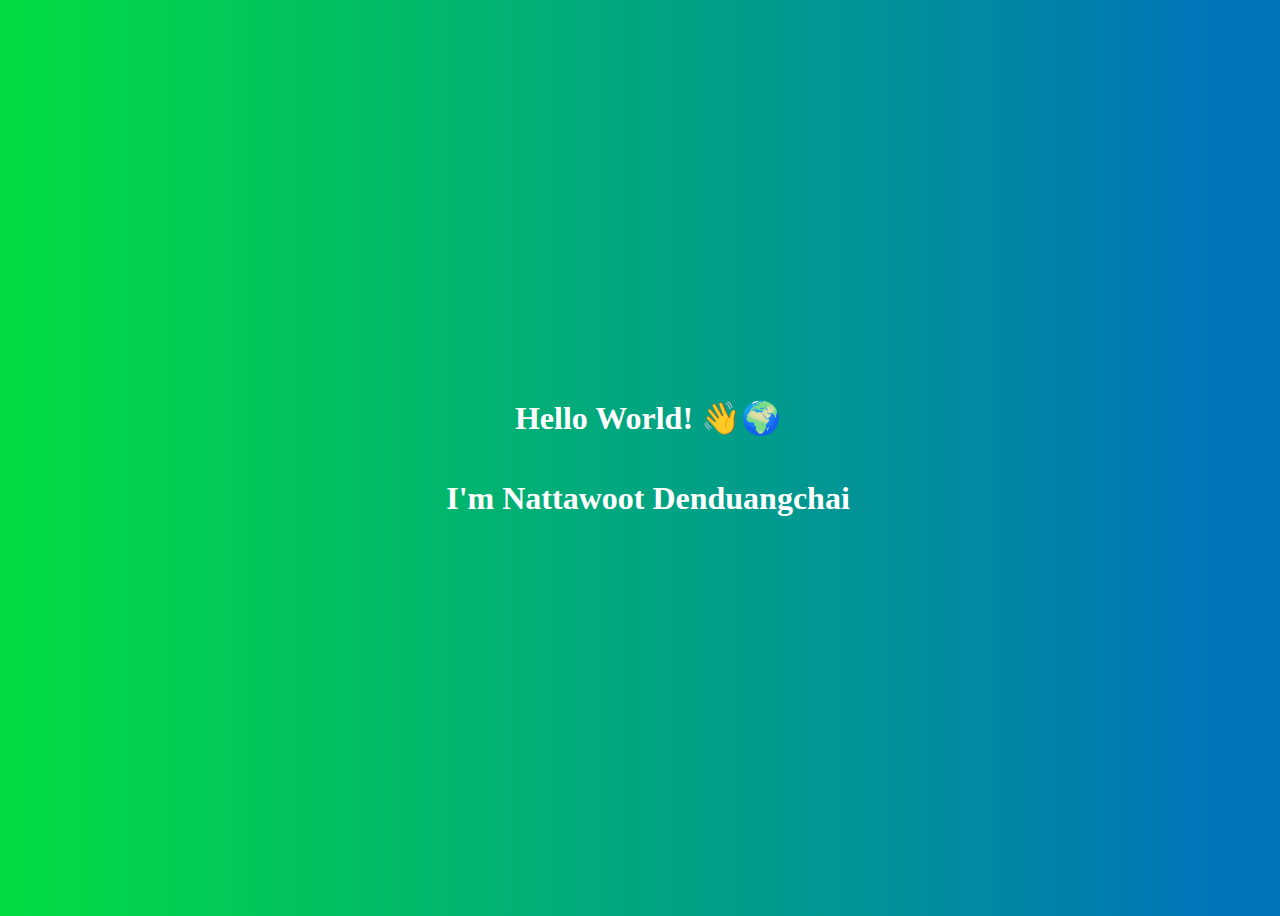
==== index.html @ 44d10b02 "first commit" ====
<html>
	<head>
		<style>
			body {
				height: 100%;
				width: 100%;
				display: flex;
				flex-direction: column;
				justify-content: center;
				align-items: center;
				background-image: linear-gradient(90deg,#03dc41 0%,#0074b9 95%);
				color: white;
			}
		</style>
	</head>
	<body>
		<h1>Hello World! 👋🌍</h1>
		<h1>I'm Nattawoot Denduangchai</h1>
	<body>
</html>
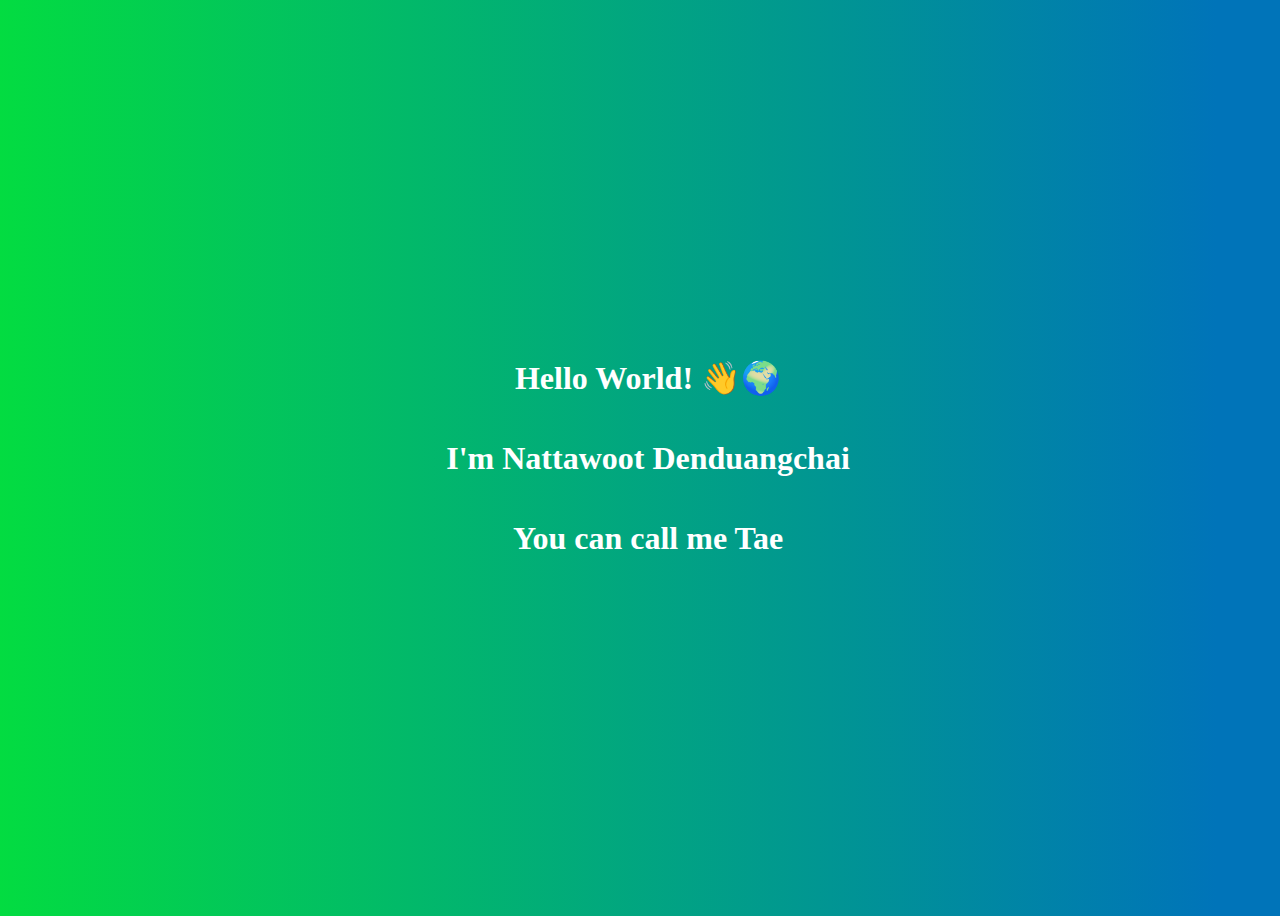
==== commit 3cd8dc68: "add nickname" ====
--- a/index.html
+++ b/index.html
@@ -16,5 +16,6 @@
 	<body>
 		<h1>Hello World! 👋🌍</h1>
 		<h1>I'm Nattawoot Denduangchai</h1>
+		<h1>You can call me Tae</h1>
 	<body>
 </html>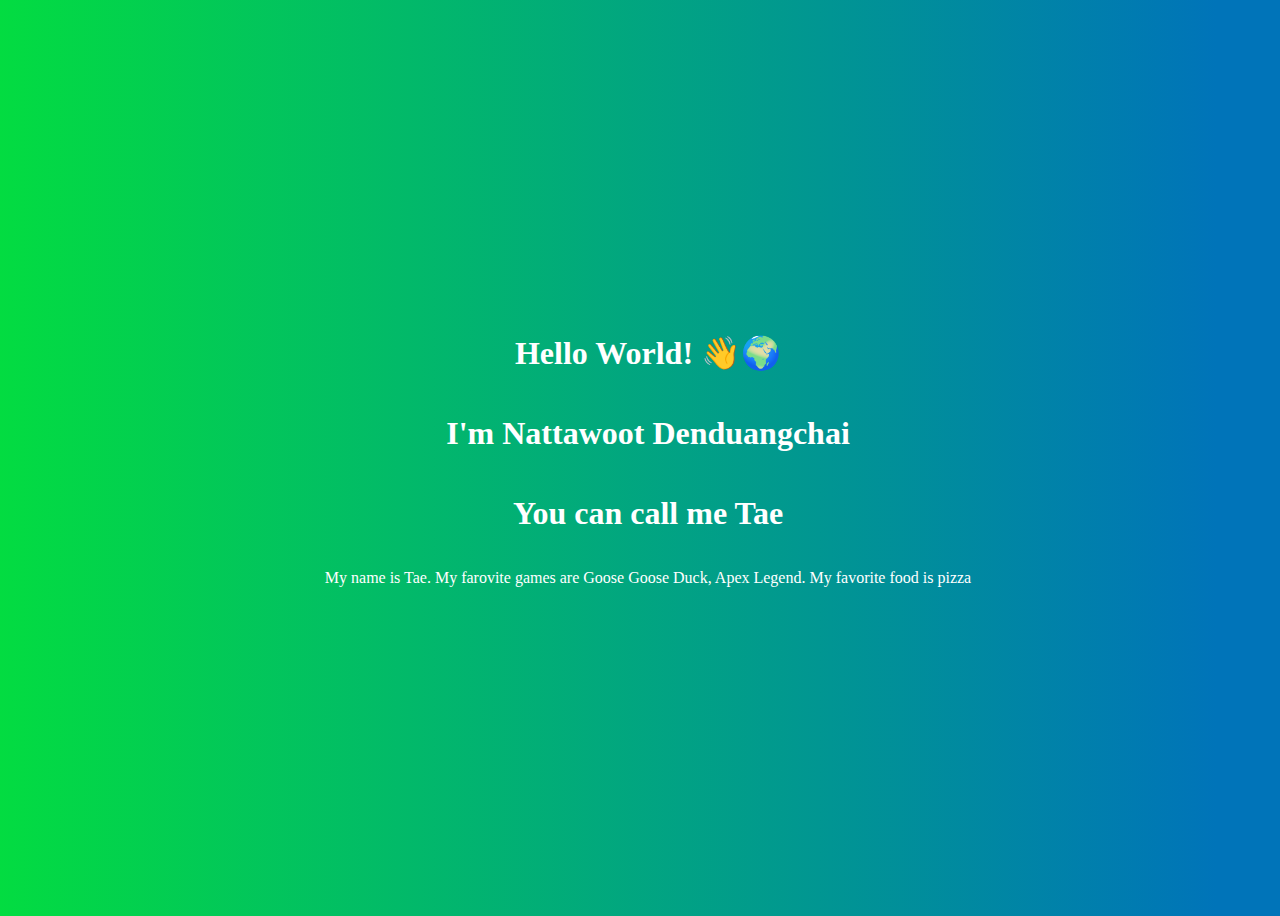
==== commit 531b4b24: "add my favorite" ====
--- a/index.html
+++ b/index.html
@@ -17,5 +17,8 @@
 		<h1>Hello World! 👋🌍</h1>
 		<h1>I'm Nattawoot Denduangchai</h1>
 		<h1>You can call me Tae</h1>
+		<p>My name is Tae. My farovite games are Goose Goose Duck, Apex Legend.
+		   My favorite food is pizza
+		</p>
 	<body>
 </html>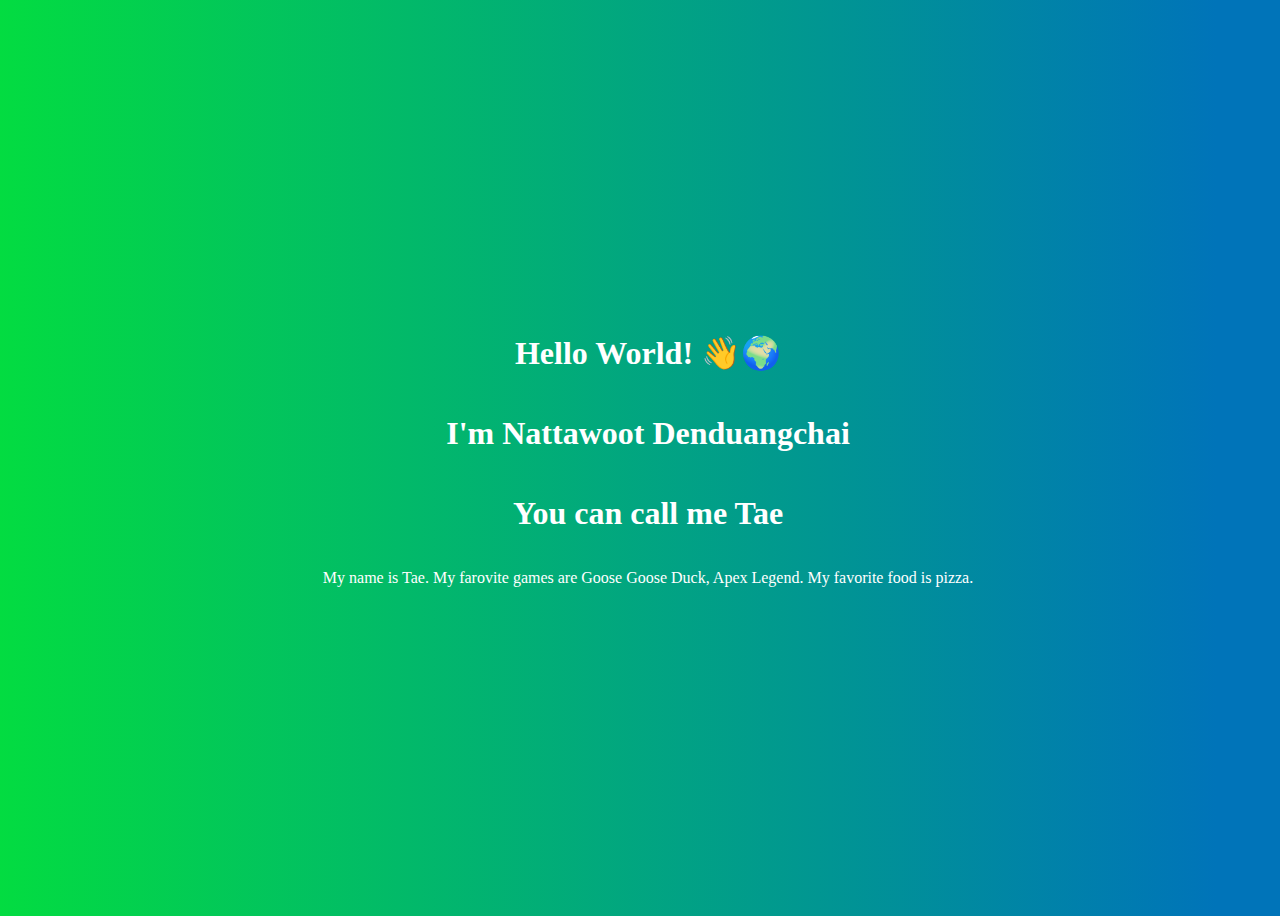
==== commit a7b7de3a: "add profile page" ====
--- a/index.html
+++ b/index.html
@@ -18,7 +18,8 @@
 		<h1>I'm Nattawoot Denduangchai</h1>
 		<h1>You can call me Tae</h1>
 		<p>My name is Tae. My farovite games are Goose Goose Duck, Apex Legend.
-		   My favorite food is pizza
+		   My favorite food is pizza.
+		   
 		</p>
 	<body>
 </html>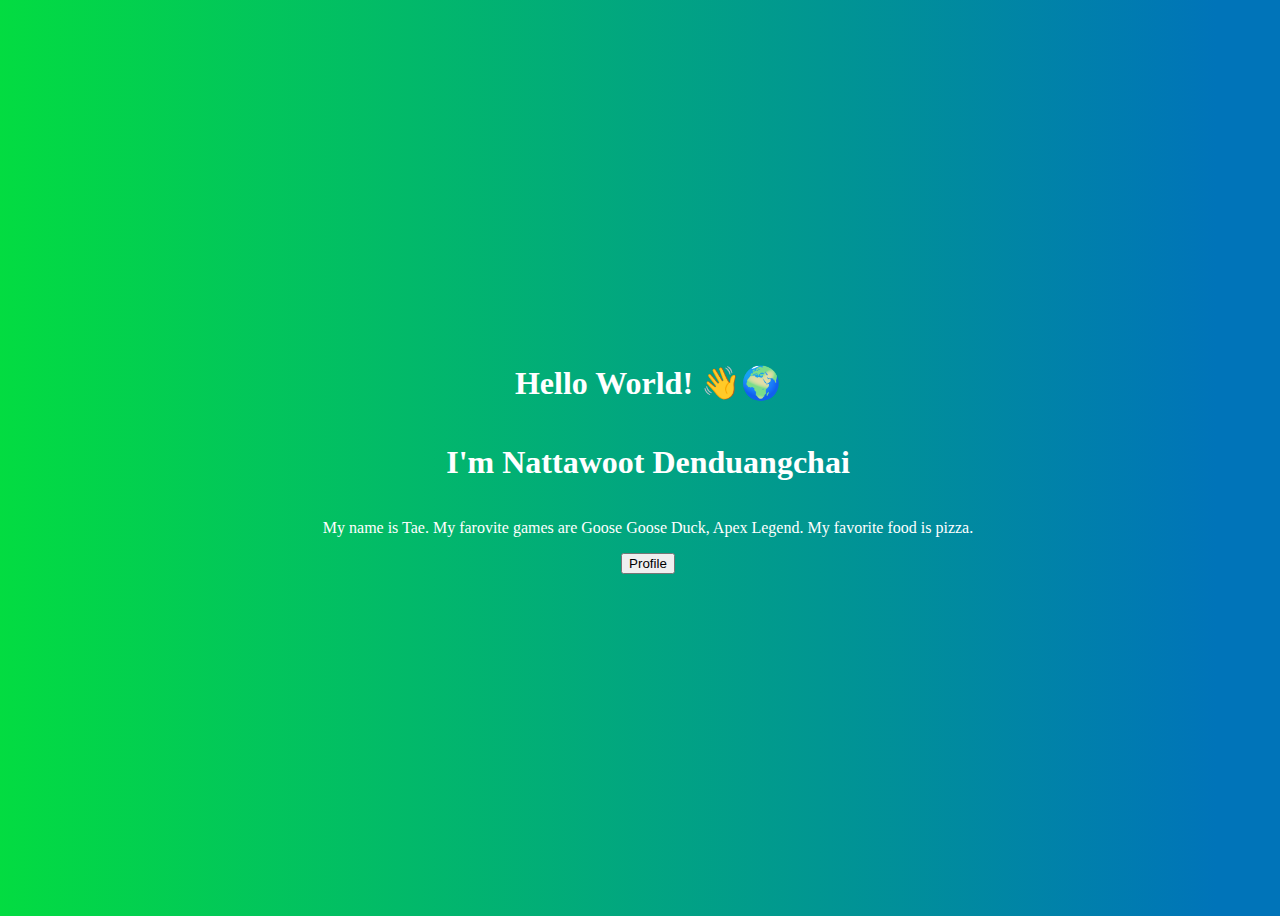
==== commit 561fd57e: "add ex 1-6" ====
--- a/index.html
+++ b/index.html
@@ -16,10 +16,9 @@
 	<body>
 		<h1>Hello World! 👋🌍</h1>
 		<h1>I'm Nattawoot Denduangchai</h1>
-		<h1>You can call me Tae</h1>
 		<p>My name is Tae. My farovite games are Goose Goose Duck, Apex Legend.
 		   My favorite food is pizza.
-		   
 		</p>
+		<a href="profile.html"><button>Profile</button></a>
 	<body>
 </html>